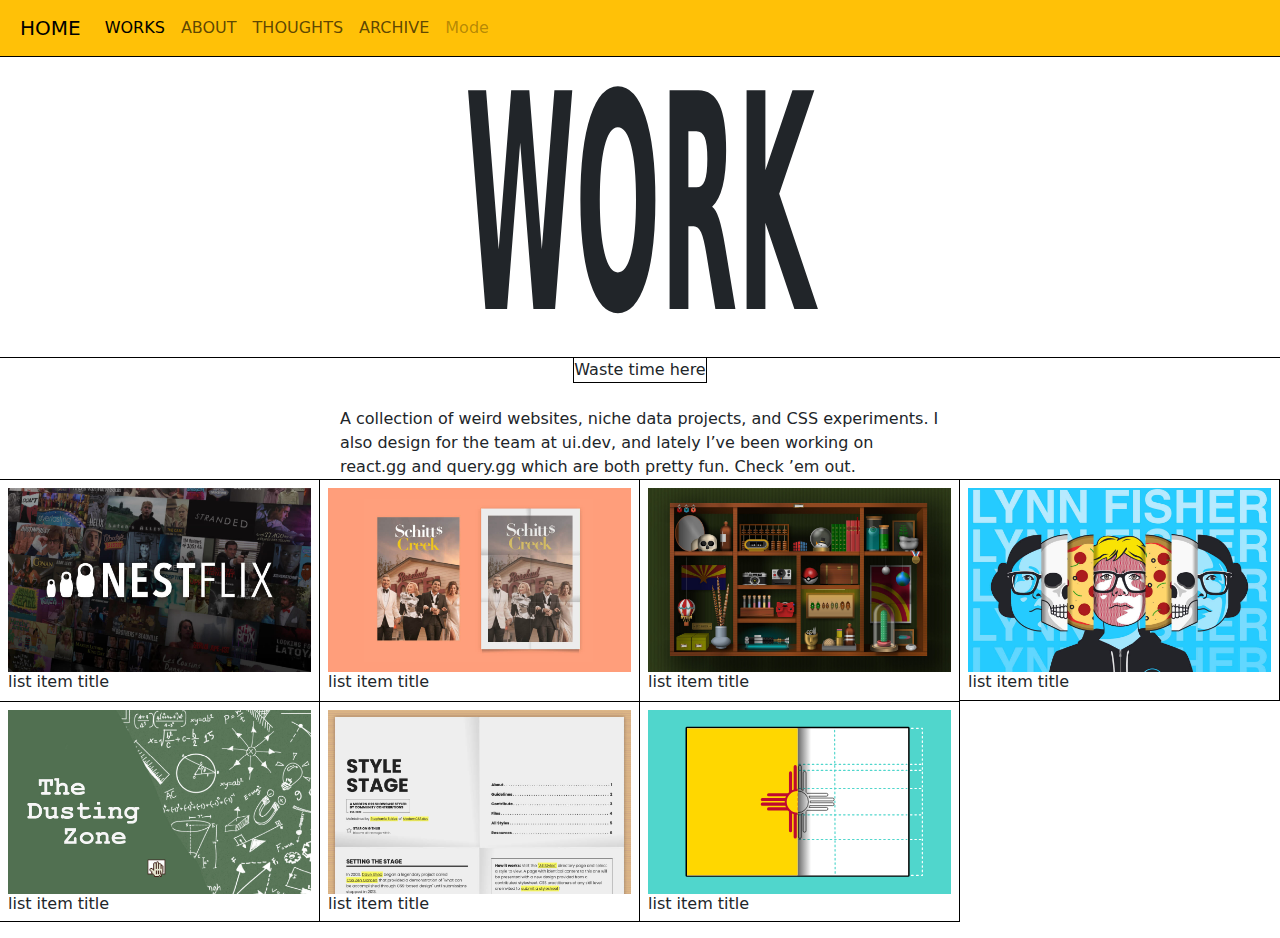
==== page/works.html @ 01b1b8d2 "drafting page_240324" ====
<!DOCTYPE html>
<html lang="en">
<head>
    <meta charset="UTF-8">
    <meta name="viewport" content="width=device-width, initial-scale=1.0">
    <title>Document</title>
    <link href="https://cdn.jsdelivr.net/npm/bootstrap@5.3.3/dist/css/bootstrap.min.css" rel="stylesheet" integrity="sha384-QWTKZyjpPEjISv5WaRU9OFeRpok6YctnYmDr5pNlyT2bRjXh0JMhjY6hW+ALEwIH" crossorigin="anonymous">
    <link rel="stylesheet" href="../css/style.css">
</head>
<body>      
    <div class="d-flex flex-column mb-3">
      <!--NAVI-->
      <nav class="navi navbar navbar-expand-lg bg-warning p-2">
          <div class="container-fluid">
            <a class="navbar-brand" href="/">HOME</a>
            <button class="navbar-toggler" type="button" data-bs-toggle="collapse" data-bs-target="#navbarNav" aria-controls="navbarNav" aria-expanded="false" aria-label="Toggle navigation">
              <span class="navbar-toggler-icon"></span>
            </button>
            <div class="collapse navbar-collapse" id="navbarNav">
              <ul class="navbar-nav">
                <li class="nav-item">
                  <a class="nav-link active" aria-current="page" href="/page/works.html">WORKS</a>
                </li>
                <li class="nav-item">
                  <a class="nav-link" href="/page/about.html">ABOUT</a>
                </li>
                <li class="nav-item">
                  <a class="nav-link" href="/page/thoughts.html">THOUGHTS</a>
                </li>
                <li class="nav-item">
                  <a class="nav-link" href="/page/archive.html">ARCHIVE</a>
                </li>
                <li class="nav-item flex-shrink-1">
                  <a class="nav-link disabled" aria-disabled="true" href="/page/archive.html">Mode</a>
                </li>
              </ul>
            </div>
          </div>
      </nav>  
      <!--TITLE-->
      <div class="title d-flex justify-content-center align-items-center";>
        <span>WORK</span>
      </div>
      <!--SUB_TITLE-->
      <div class="sub_title d-flex flex-column justify-content-center align-items-center">
        <span>Waste time here</span>        
        <p style="max-width: 600px; width: 100%; margin:auto">
          <br>A collection of weird websites, niche data projects, and CSS experiments. I also design for the team at ui.dev, and lately I’ve been working on react.gg and query.gg which are both pretty fun. Check ’em out.
        </p>
      </div>
      <!--CONTENTS-->
      <div class="container-fluid"> <!---웹 표준 사이즈에 맞춰서 역마진을 무시한다-->        
        <!--contents start-->
        <div class="row contents_matrix">
          <div class="col-md-3 col-sm-4 col-6 p-2">
            <img src="../rsc/web-nestflix.jpg" alt="web-nestflix.jpg" class="w-100">
            <h6 class="m-0 p-0">list item title</h6>
          </div>   <!--12기준으로 -->
          <div class="col-md-3 col-sm-4 col-6  p-2">
            <img src="../rsc/web-codepen.jpg" alt="web-condepen.jpg" class="w-100">
            <h6 class="m-0 p-0">list item title</h6>
          </div>
          <div class="col-md-3 col-sm-4 col-6  p-2">
            <img src="../rsc/web-collectors-cabinet.jpg" alt="web-collectors-cabinet.jpg" class="w-100">
            <h6 class="m-0 p-0">list item title</h6>
          </div>
          <div class="col-md-3 col-sm-4 col-6 p-2">
            <img src="../rsc/web-lynnandtonic.jpg" alt="web-lynnandtonic.jpg" class="w-100">
            <h6 class="m-0 p-0">list item title</h6>
          </div>
          <div class="col-md-3 col-sm-4 col-6 p-2">
            <img src="../rsc/web-the-dusting-zone.jpg" alt="web-the-dusting-zone.jpg" class="w-100">
            <h6 class="m-0 p-0">list item title</h6>
          </div>
          <div class="col-md-3 col-sm-4 col-6 p-2">
            <img src="../rsc/web-style-stage.jpg" alt="web-style-stage.jpg" class="w-100">
            <h6 class="m-0 p-0">list item title</h6>
          </div>
          <div class="col-md-3 col-sm-4 col-6 p-2">
            <img src="../rsc/web-us-flags.svg" alt="web-us-flags.svg" class="w-100">
            <h6 class="m-0 p-0">list item title</h6>
          </div>
        </div>
        <!--contents end-->        
      </div>
    </div>
  </body>
  <script src="https://cdn.jsdelivr.net/npm/bootstrap@5.3.3/dist/js/bootstrap.bundle.min.js" integrity="sha384-YvpcrYf0tY3lHB60NNkmXc5s9fDVZLESaAA55NDzOxhy9GkcIdslK1eN7N6jIeHz" crossorigin="anonymous"></script>
  </html>
---- css/style.css ----
.navi{
    border-bottom: 1px solid rgb(0, 0, 0);
}

.title{
    display: inline-block;
    border-bottom: 1px solid rgb(0, 0, 0);
}
.title > span{
    text-transform: uppercase;
    font-size: 100px;
    font-weight: bold;
    transform: scaleY(3);
    transform-origin: center;
    line-height: 3em;
}

.sub_title > span{
    border-left: 1px solid rgb(0, 0, 0);
    border-right: 1px solid rgb(0, 0, 0);
    border-bottom: 1px solid rgb(0, 0, 0);
}
/* 모든 div에 대한 상단과 오른쪽 테두리 설정 */
.contents_matrix > div {
    border-top: 1px solid rgb(0, 0, 0);
    border-right: 1px solid rgb(0, 0, 0);
}

/* 4번째부터 7번째 div에 대한 하단 테두리 설정 */
.contents_matrix > div:nth-child(n+4):nth-child(-n+7) {
    border-bottom: 1px solid rgb(0, 0, 0);
}
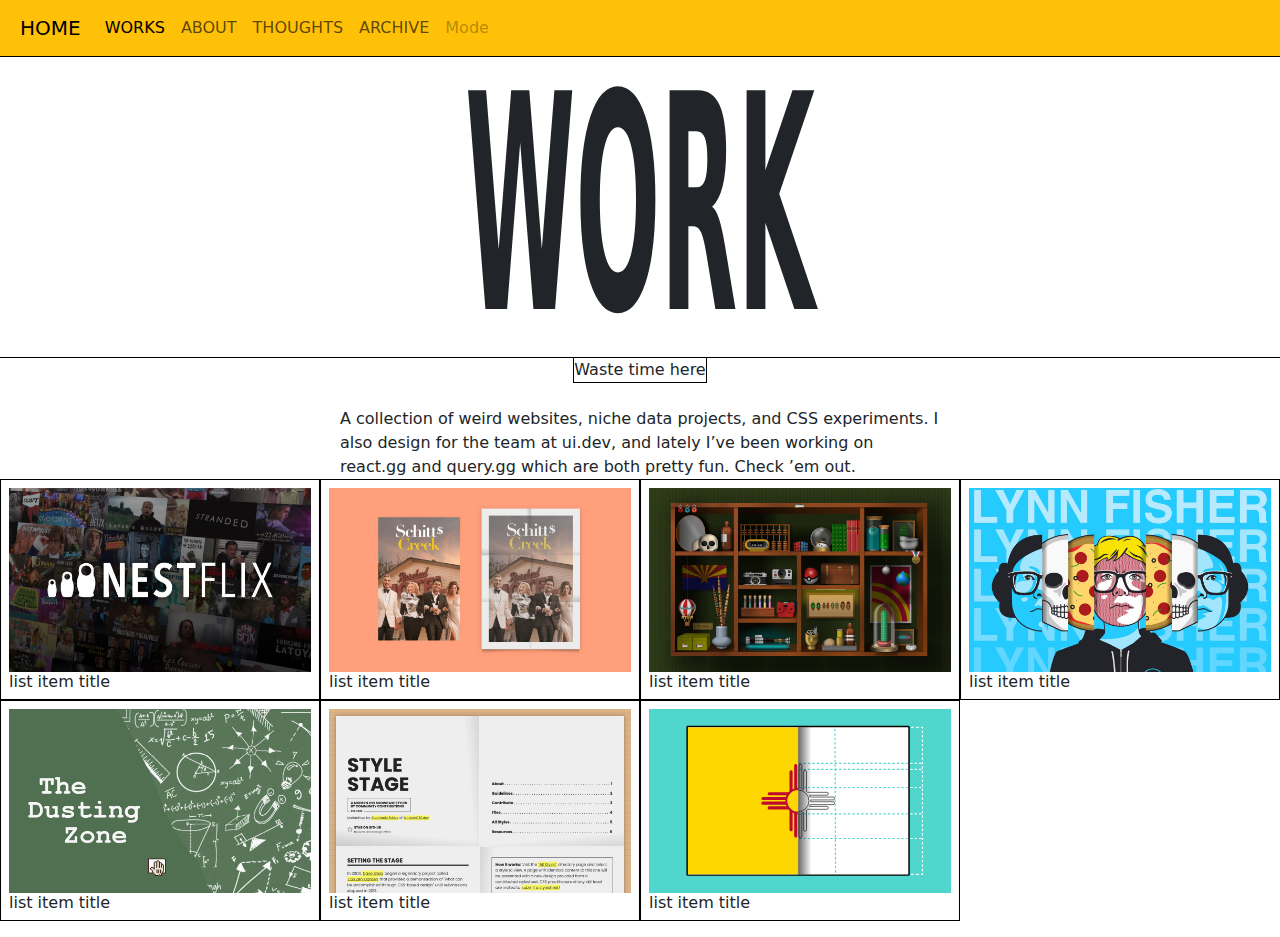
==== commit 1e455d7a: "drafting page_240412" ====
--- a/page/works.html
+++ b/page/works.html
@@ -53,31 +53,45 @@
         <!--contents start-->
         <div class="row contents_matrix">
           <div class="col-md-3 col-sm-4 col-6 p-2">
-            <img src="../rsc/web-nestflix.jpg" alt="web-nestflix.jpg" class="w-100">
+            <a href="./page/">
+              <img src="../rsc/web-nestflix.jpg" alt="web-nestflix.jpg" class="w-100">
+            </a>
             <h6 class="m-0 p-0">list item title</h6>
           </div>   <!--12기준으로 -->
           <div class="col-md-3 col-sm-4 col-6  p-2">
-            <img src="../rsc/web-codepen.jpg" alt="web-condepen.jpg" class="w-100">
+            <a href="./page/">
+              <img src="../rsc/web-codepen.jpg" alt="web-condepen.jpg" class="w-100">
+            </a>
             <h6 class="m-0 p-0">list item title</h6>
           </div>
           <div class="col-md-3 col-sm-4 col-6  p-2">
-            <img src="../rsc/web-collectors-cabinet.jpg" alt="web-collectors-cabinet.jpg" class="w-100">
+            <a href="./page/">
+              <img src="../rsc/web-collectors-cabinet.jpg" alt="web-collectors-cabinet.jpg" class="w-100">
+            </a>
+              <h6 class="m-0 p-0">list item title</h6>
+          </div>
+          <div class="col-md-3 col-sm-4 col-6 p-2">
+            <a href="./page/">
+              <img src="../rsc/web-lynnandtonic.jpg" alt="web-lynnandtonic.jpg" class="w-100">
+            </a>
+              <h6 class="m-0 p-0">list item title</h6>
+          </div>
+          <div class="col-md-3 col-sm-4 col-6 p-2">
+            <a href="./page/">
+              <img src="../rsc/web-the-dusting-zone.jpg" alt="web-the-dusting-zone.jpg" class="w-100">
+            </a>
             <h6 class="m-0 p-0">list item title</h6>
           </div>
           <div class="col-md-3 col-sm-4 col-6 p-2">
-            <img src="../rsc/web-lynnandtonic.jpg" alt="web-lynnandtonic.jpg" class="w-100">
+            <a href="./page/">
+              <img src="../rsc/web-style-stage.jpg" alt="web-style-stage.jpg" class="w-100">
+            </a>
             <h6 class="m-0 p-0">list item title</h6>
           </div>
           <div class="col-md-3 col-sm-4 col-6 p-2">
-            <img src="../rsc/web-the-dusting-zone.jpg" alt="web-the-dusting-zone.jpg" class="w-100">
-            <h6 class="m-0 p-0">list item title</h6>
-          </div>
-          <div class="col-md-3 col-sm-4 col-6 p-2">
-            <img src="../rsc/web-style-stage.jpg" alt="web-style-stage.jpg" class="w-100">
-            <h6 class="m-0 p-0">list item title</h6>
-          </div>
-          <div class="col-md-3 col-sm-4 col-6 p-2">
-            <img src="../rsc/web-us-flags.svg" alt="web-us-flags.svg" class="w-100">
+            <a href="./page/">
+              <img src="../rsc/web-us-flags.svg" alt="web-us-flags.svg" class="w-100">
+            </a>
             <h6 class="m-0 p-0">list item title</h6>
           </div>
         </div>
--- a/css/style.css
+++ b/css/style.css
@@ -22,11 +22,20 @@
 }
 /* 모든 div에 대한 상단과 오른쪽 테두리 설정 */
 .contents_matrix > div {
+    border:1px solid rgb(0, 0, 0);
+    /*
     border-top: 1px solid rgb(0, 0, 0);
     border-right: 1px solid rgb(0, 0, 0);
+    */
+}
+.contents_matrix img:hover {
+    transform: scale(0.95);  /* 이미지를 원래 크기의 95%로 축소 */
+    transition: transform 0.3s ease;  /* 애니메이션 효과: 변형에 0.3초 소요, 부드러운 시작과 끝 */
 }
 
 /* 4번째부터 7번째 div에 대한 하단 테두리 설정 */
+/*
 .contents_matrix > div:nth-child(n+4):nth-child(-n+7) {
     border-bottom: 1px solid rgb(0, 0, 0);
 }
+*/
